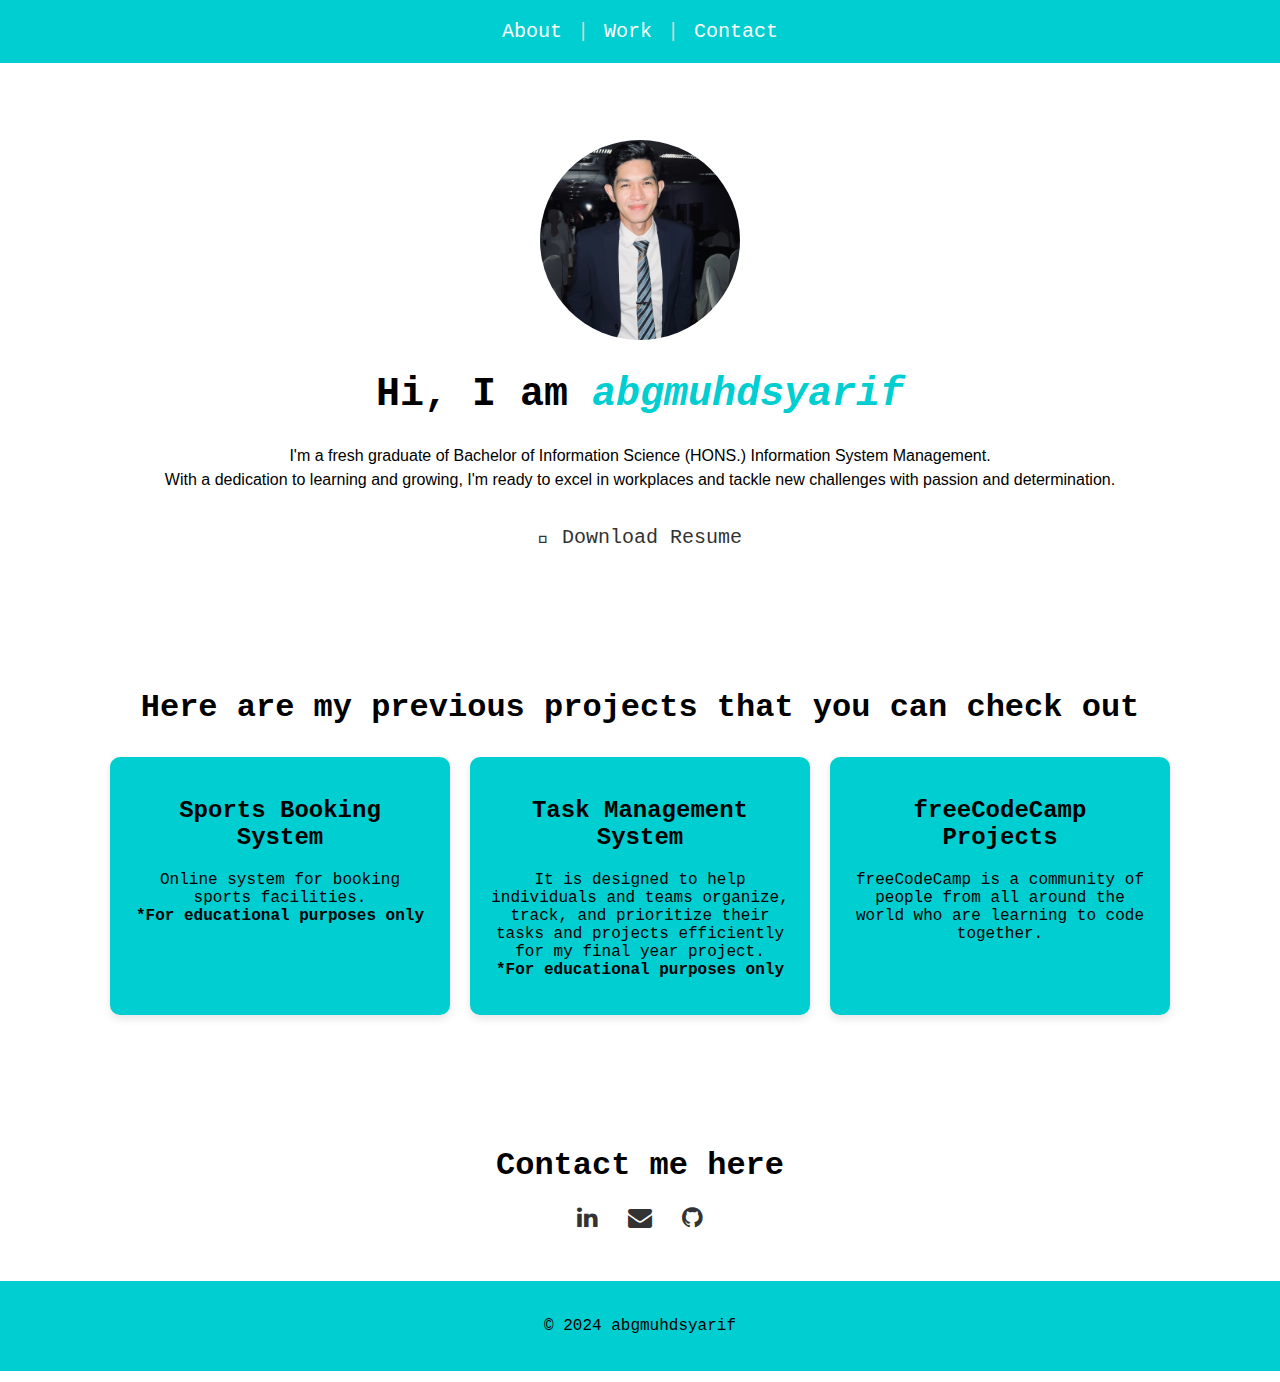
==== index.html @ a14b787b "first commit" ====
<!DOCTYPE html>
<html lang="en">
<head>
  <link rel="stylesheet" href="styles.css">
  <link rel="stylesheet" href="https://cdnjs.cloudflare.com/ajax/libs/font-awesome/4.7.0/css/font-awesome.min.css">
  <meta charset="UTF-8">
  <meta name="viewport" content="width=device-width, initial-scale=1.0">
  <title>abgmuhdsyarif</title>
  <link rel="icon" href="img/icon.png" type="icon"/>
</head>
<body>
  <header>
    <nav id="navbar">
      <a href="#welcome-section" class="nav-link">About</a> |
      <a href="#work" class="nav-link">Work</a> |
      <a href="#contact" class="nav-link">Contact</a>
    </nav>
  </header>

  <section id="welcome-section">
    <img src="img/syarif.jpg" width="200" height="200" alt="syarif">
    <h1>Hi, I am <span class="color">abgmuhdsyarif</span></h1>
    <p>I'm a fresh graduate of  Bachelor of Information Science (HONS.)
      Information System Management.<br>With a dedication to learning and growing,
       I'm ready to excel in workplaces and tackle new challenges with passion and determination.</p>
       <div class="resume-link">
        <a href="file/Resume Abang Muhammad Syarifuddin Zidane.pdf" class="fa fa-file-pdf-o" target="_blank" download> Download Resume</a>
      </div>
  </section>
  
  <section id="work">
    <h1>Here are my previous projects that you can check out</h1>
    <div id="projects">
      <div class="project-tile">
        <div class="project-content">
          <a href="https://prosportscenter.000webhostapp.com/index.php" target="_blank">
            <h2>Sports Booking System</h2>
            <p>Online system for booking sports facilities.<br><strong>*For educational purposes only</strong></p>
          </a>
          <!--
          <button data-open-modal="modal1" class="btn">open</button>
          <dialog id="modal1" data-modal class="modal">
            <div class="btn">Admin Site: admin@gmail.com, admin123<br>
                 User Site: user@gmail.com, user123
            </div>
            <button data-close-modal>close</button>
          </dialog> 
          -->
        </div>
      </div>
      <div class="project-tile">
        <div class="project-content">
          <a href="https://tmsbysyarif.000webhostapp.com/" target="_blank">
            <h2>Task Management System</h2>
            <p>It is designed to help individuals and teams organize, track, and prioritize their tasks and projects efficiently for my 
              final year project.<br><strong>*For educational purposes only</strong></p>
          </a>
          <!--
          <button data-open-modal="modal2" class="btn">open</button>
          <dialog id="modal2" data-modal class="modal">
            <div class="btn">Admin Site: admin@gmail.com, admin123<br>
                 User Site: user@gmail.com, user123
            </div>
            <button data-close-modal>close</button>
          </dialog>
          -->
        </div>
      </div>
      <div class="project-tile">
        <div class="project-content">
          <a href="fcc.html" target="_blank">
            <h2>freeCodeCamp Projects</h2>
            <p>freeCodeCamp is a community of people from all around the world who are learning to code together.</p>
          </a>
        </div>
      </div>
    </div>
  </section>
  
  <section id="contact">
    <h1>Contact me here</h1>
    <div class="profile-link">
      <a href="https://www.linkedin.com/in/abgmuhdsyarifuddin/" class="fa fa-linkedin" target="_blank"></a>
      <a href="mailto: abgmuhdsyarif@gmail.com" class="fa fa-envelope" target="_blank"></a>
      <a href="https://github.com/abgmuhdsyarif" class="fa fa-github" target="_blank"></a>
    </div>
  </section>
  
  <footer>
    <p>&copy; 2024 abgmuhdsyarif</p>
  </footer>
</body>
</html>

<script src="script.js"></script>
---- styles.css ----
body {
  font-family: monospace, sans-serif;
  margin: 0;
  padding: 0;
}

header {
  background-color: #00ced1;
  color: #D3D3D3;
  padding: 20px 0;
  text-align: center;
  position: fixed;
  width: 100%;
  top: 0;
  z-index: 1000;
}

#navbar {
  display: flex;
  justify-content: center;
  font-size: 20px;
}

.nav-link {
  color: white;
  padding: 0 15px;
  text-decoration: none;
}

.nav-link:hover {
  color: #D3D3D3;
}

#welcome-section {
  text-align: center;
  padding: 80px 20px 50px 20px; 
  margin-top: 60px; 
}

#welcome-section img {
  border-radius: 50%;
}

#welcome-section h1 {
  font-size: 40px;
}

#welcome-section p {
  font-size: 16px;
  text-align: center;
  font-family: Verdana, Geneva, Tahoma, sans-serif;
  line-height: 1.5; 
}

.color {
  color: #00ced1;
  font-weight: bold;
  font-style: italic;
}

#work {
  padding: 50px 20px;
  text-align: center;
  margin-top: 20px;
}

#projects {
  display: flex;
  flex-wrap: wrap;
  justify-content: center;
}

.project-tile {
  background-color: #00ced1;
  margin: 10px;
  padding: 20px;
  width: 300px;
  border-radius: 10px;
  box-shadow: 0 4px 8px rgba(0, 0, 0, 0.1);
}

.project-tile p {
  text-align: center;
}

.project-content a {
  text-decoration: none;
  color: #000000;
}

.project-content a:hover h2 {
  color: #ffffff;
}

#contact {
  padding: 50px 20px;
  text-align: center;
}

.profile-link {
  margin-top: 20px;
}

.profile-link a {
  color: #333;
  font-size: 24px;
  margin: 0 10px;
  text-decoration: none;
}

.profile-link a:hover {
  color: #00ced1;
}

footer {
  background-color: #00ced1;
  color: #000000;
  text-align: center;
  padding: 20px 0;
  display: flex;
  justify-content: center;
  align-items: center;
}

footer:hover {
  color: #ffffff;
}

.resume-link a {
  color: #333;
  text-decoration: none;
  font-size: 20px;
  font-family: monospace;
  display: inline-block;
  margin-top: 20px;
}

.resume-link a:hover {
  color: #00ced1;
}

.btn {
  padding: 6px 1rem; /* Adjusted padding */
  font-size: 12px; /* Adjusted font size */
}

.modal {
  padding: 1rem 3rem;
}

div .btn {
  margin-bottom: 5px;
  font-size: 16px;
}
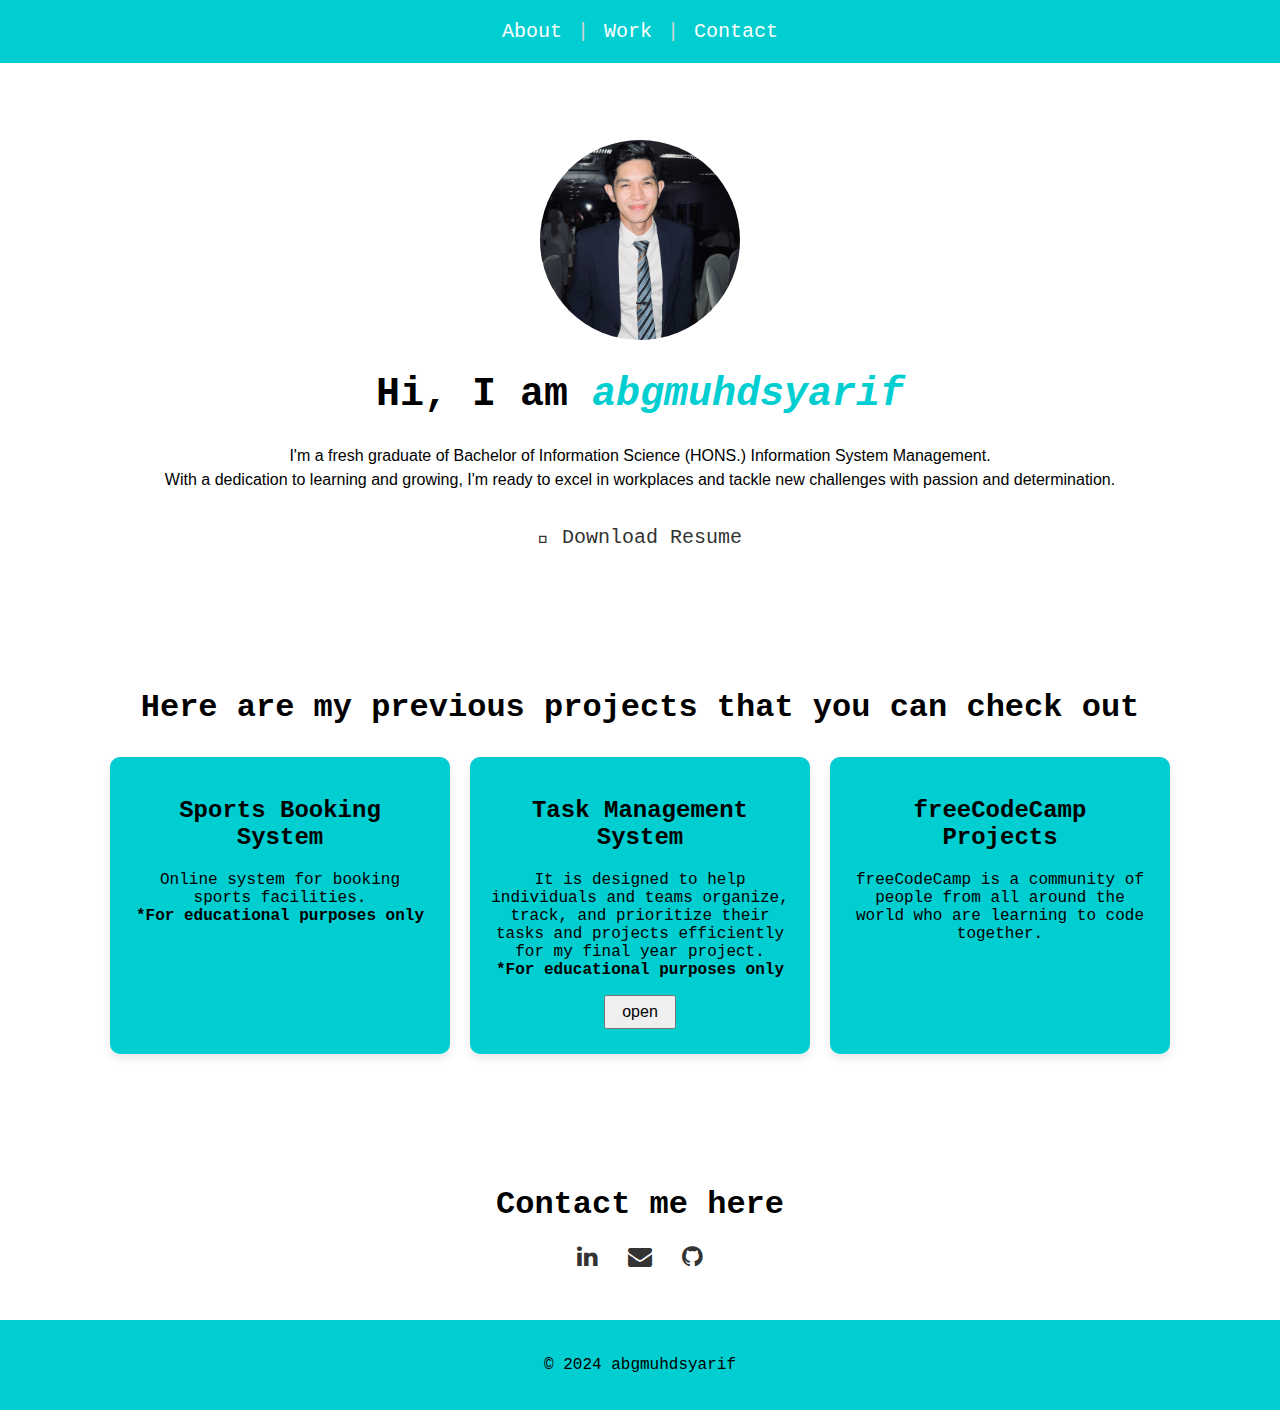
==== commit 5bf7d481: "update accessibility to tms" ====
--- a/index.html
+++ b/index.html
@@ -24,7 +24,7 @@
       Information System Management.<br>With a dedication to learning and growing,
        I'm ready to excel in workplaces and tackle new challenges with passion and determination.</p>
        <div class="resume-link">
-        <a href="file/Resume Abang Muhammad Syarifuddin Zidane.pdf" class="fa fa-file-pdf-o" target="_blank" download> Download Resume</a>
+        <a href="file/Resume Abang Muhammad Syarifuddin Zidane Bin Abg Ismail.pdf" class="fa fa-file-pdf-o" target="_blank" download> Download Resume</a>
       </div>
   </section>
   
@@ -55,15 +55,14 @@
             <p>It is designed to help individuals and teams organize, track, and prioritize their tasks and projects efficiently for my 
               final year project.<br><strong>*For educational purposes only</strong></p>
           </a>
-          <!--
+          
           <button data-open-modal="modal2" class="btn">open</button>
           <dialog id="modal2" data-modal class="modal">
-            <div class="btn">Admin Site: admin@gmail.com, admin123<br>
-                 User Site: user@gmail.com, user123
+            <div class="btn">Admin Site: viewadmin@gmail.com, viewadmin<br>
+                 User Site: viewuser@gmail.com, viewuser
             </div>
             <button data-close-modal>close</button>
           </dialog>
-          -->
         </div>
       </div>
       <div class="project-tile">
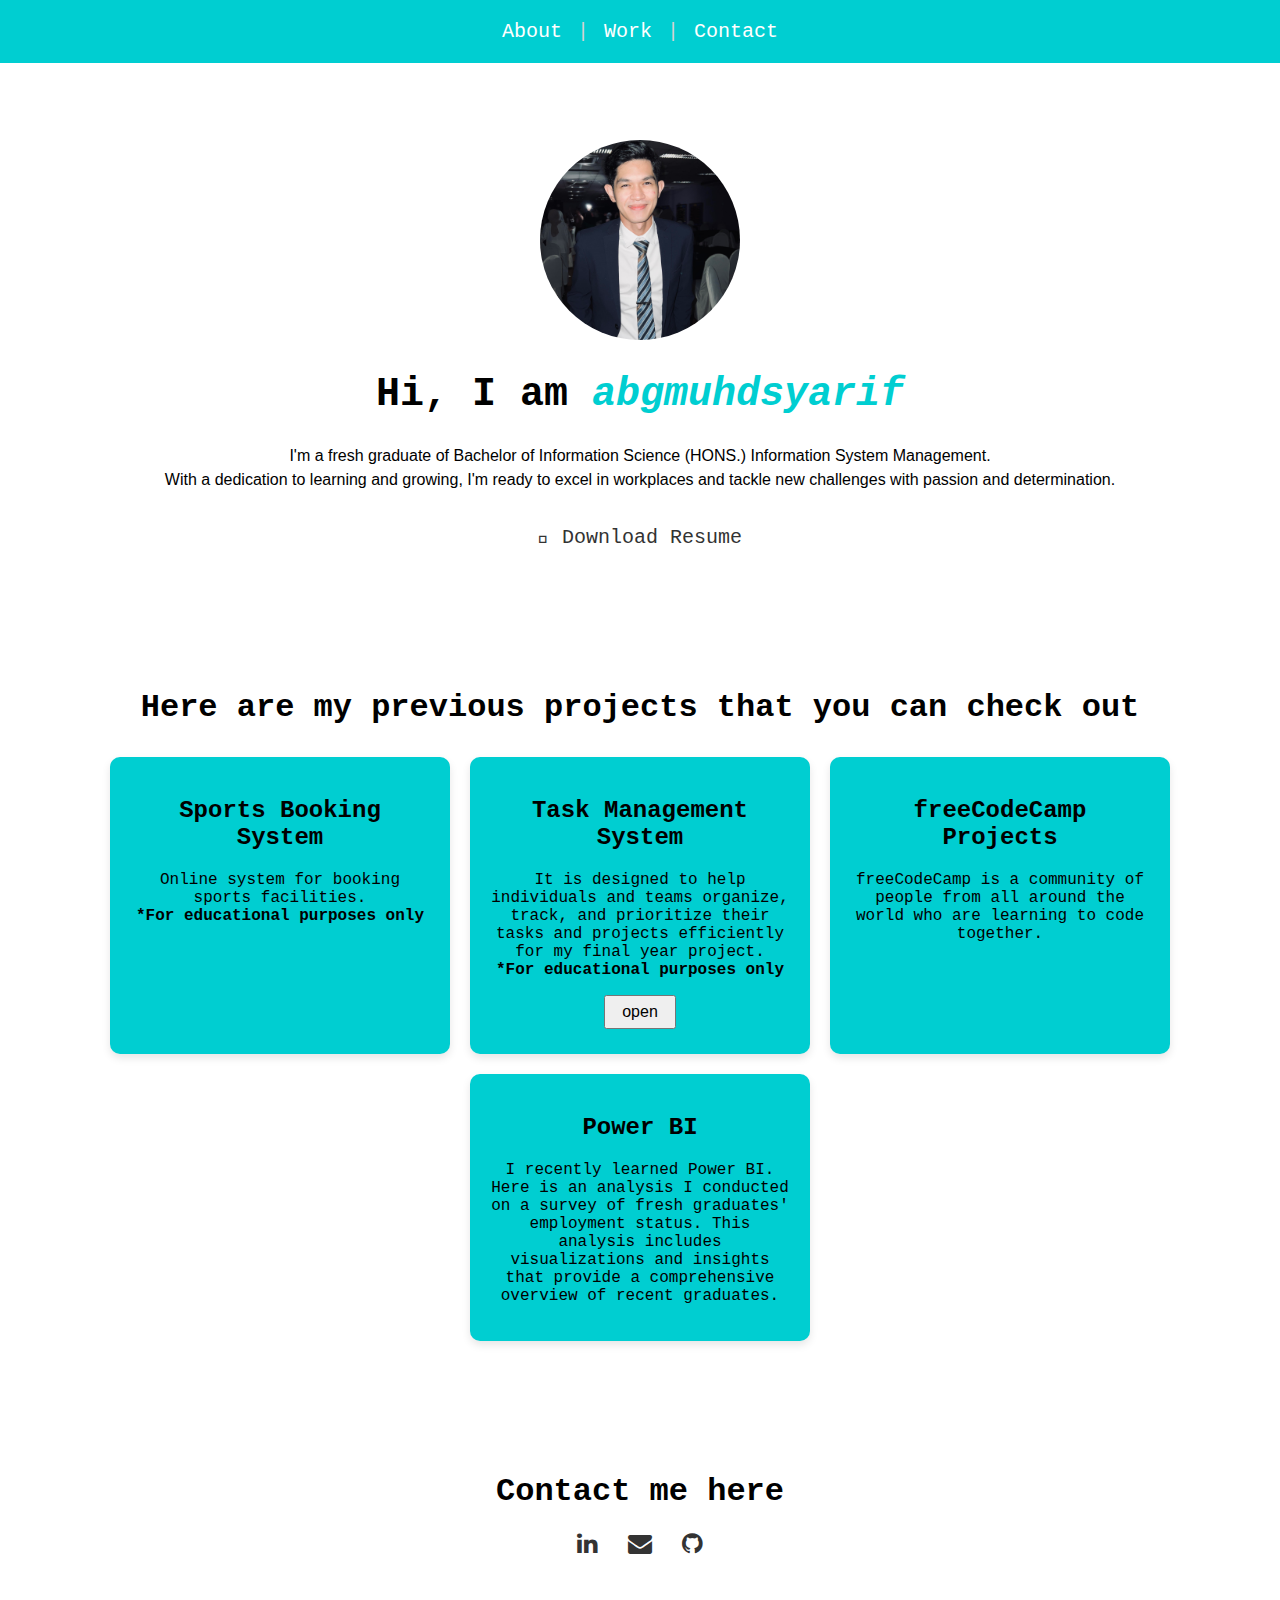
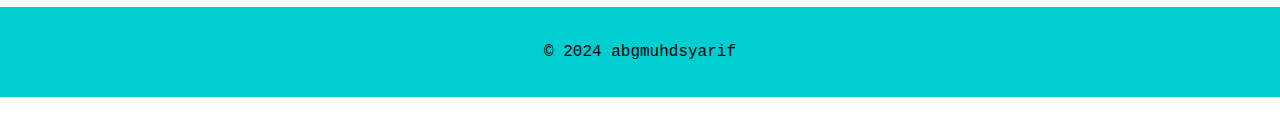
==== commit b79fe84a: "new section" ====
--- a/index.html
+++ b/index.html
@@ -73,6 +73,12 @@
           </a>
         </div>
       </div>
+      <div class="project-tile">
+        <div class="project-content">
+          <a href="https://app.powerbi.com/view?r=eyJrIjoiYTdhYmU0ZmMtYmExZS00NmM5LTk1NDEtYjA4OGE2NGU2MTYyIiwidCI6ImNkY2JiMGUyLTlmZWEtNGY1NC04NjcwLTY3MjcwNzc5N2FkYSIsImMiOjEwfQ%3D%3D" target="_blank">
+            <h2>Power BI</h2>
+            <p>I recently learned Power BI. Here is an analysis I conducted on a survey of fresh graduates' employment status. This analysis includes visualizations and insights that provide a comprehensive overview of recent graduates. </p>
+          </a>
     </div>
   </section>
   
